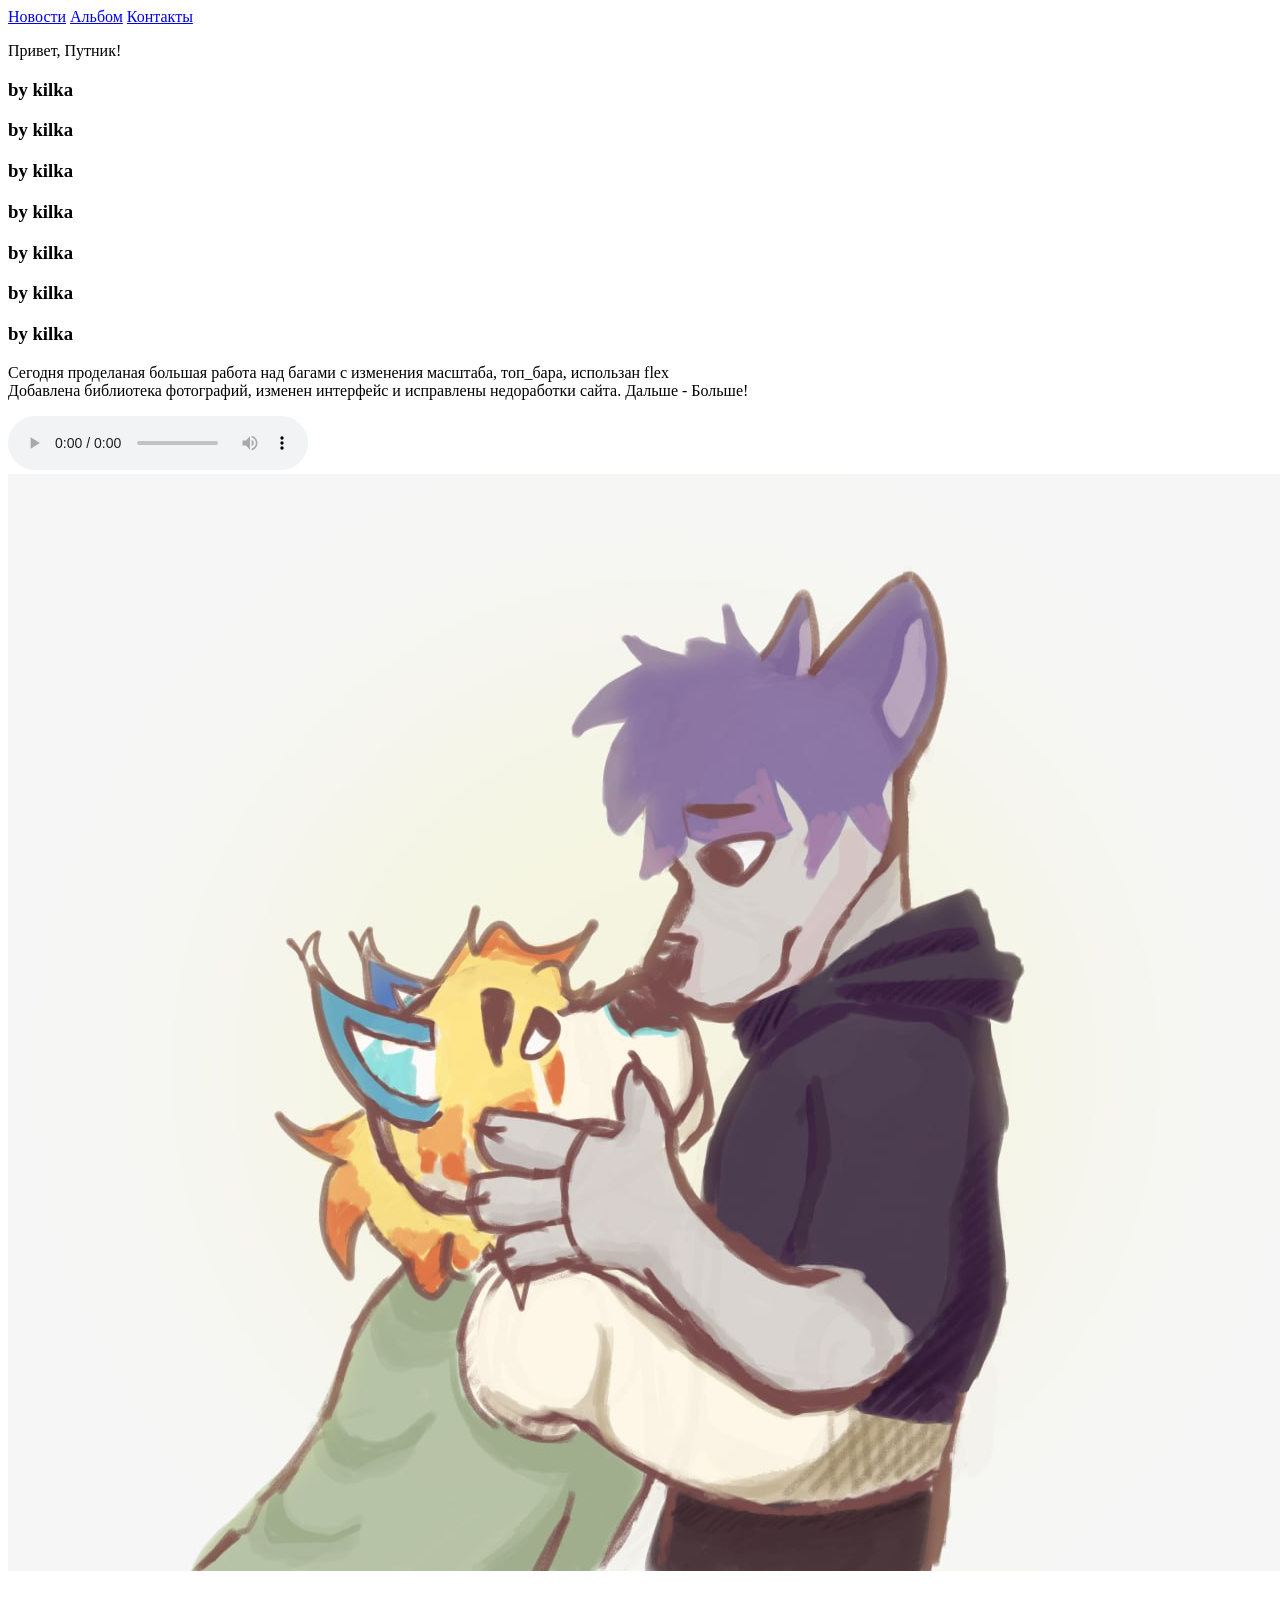
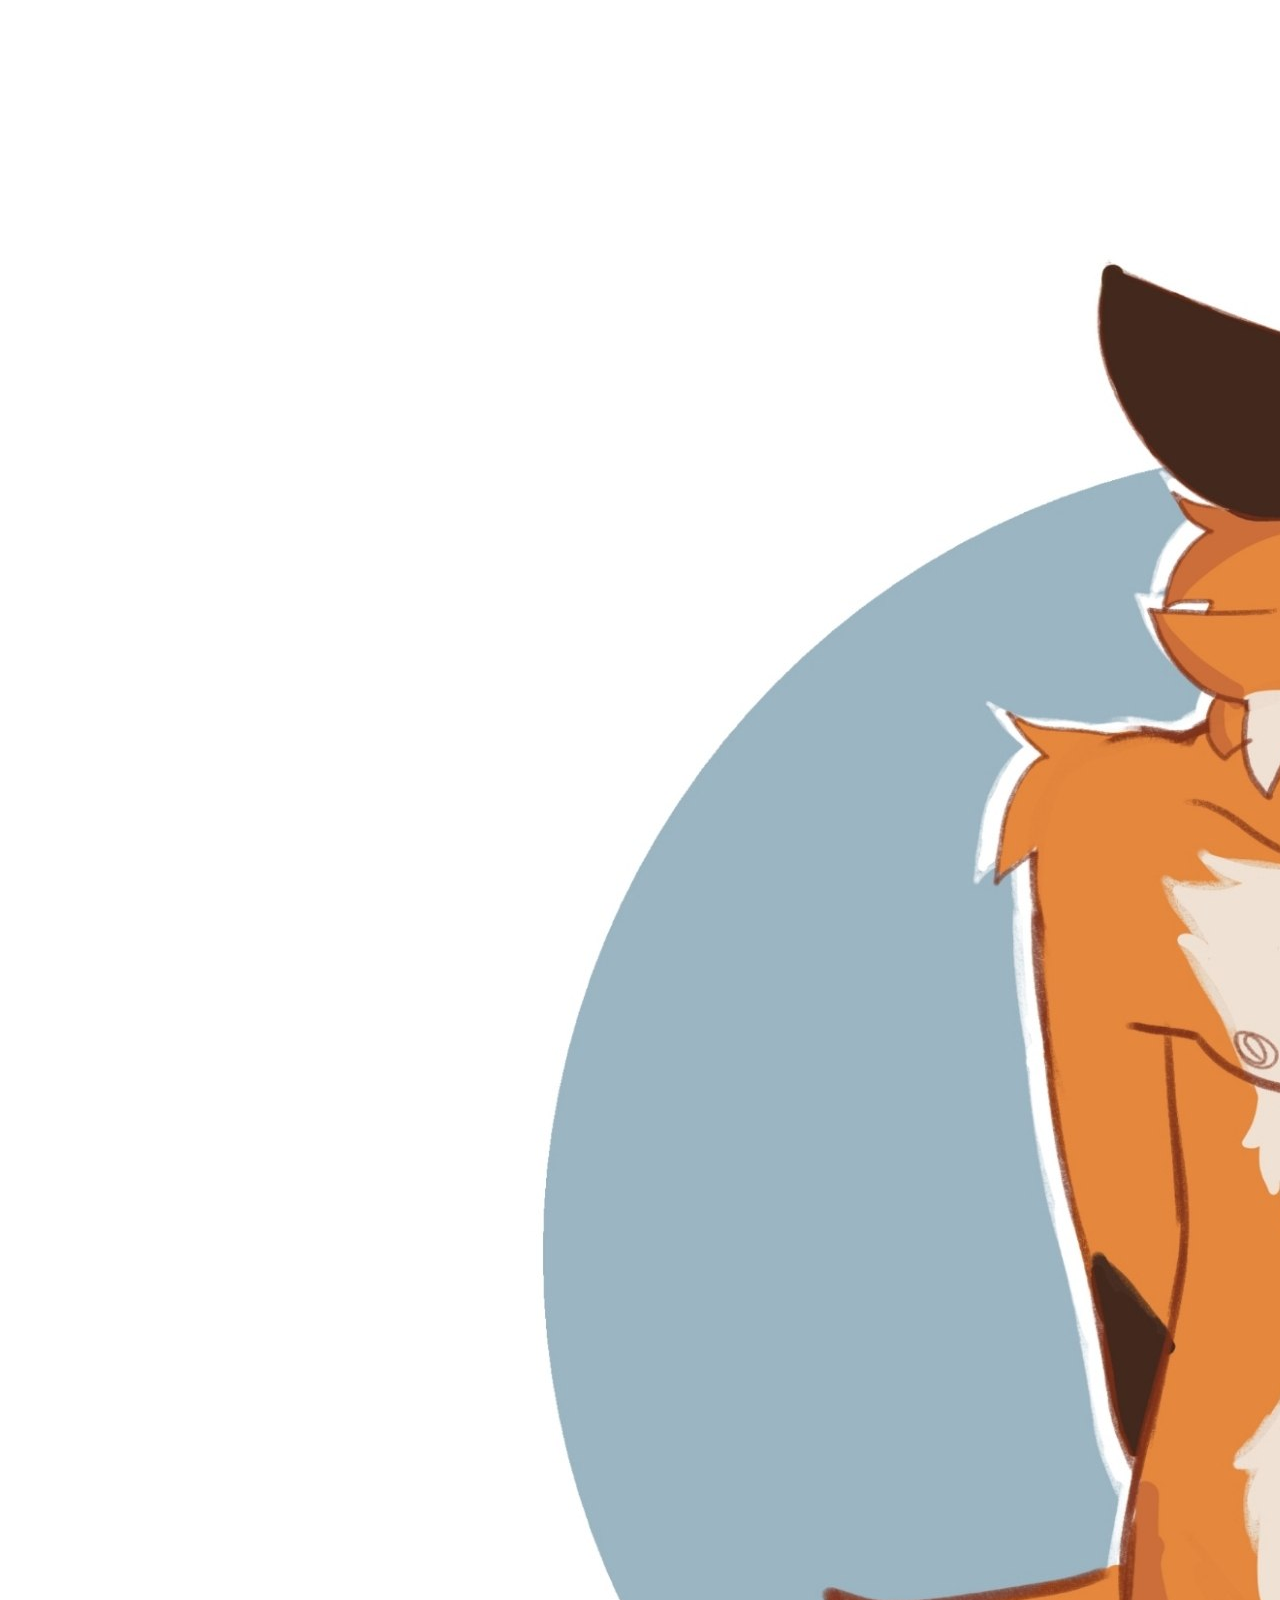
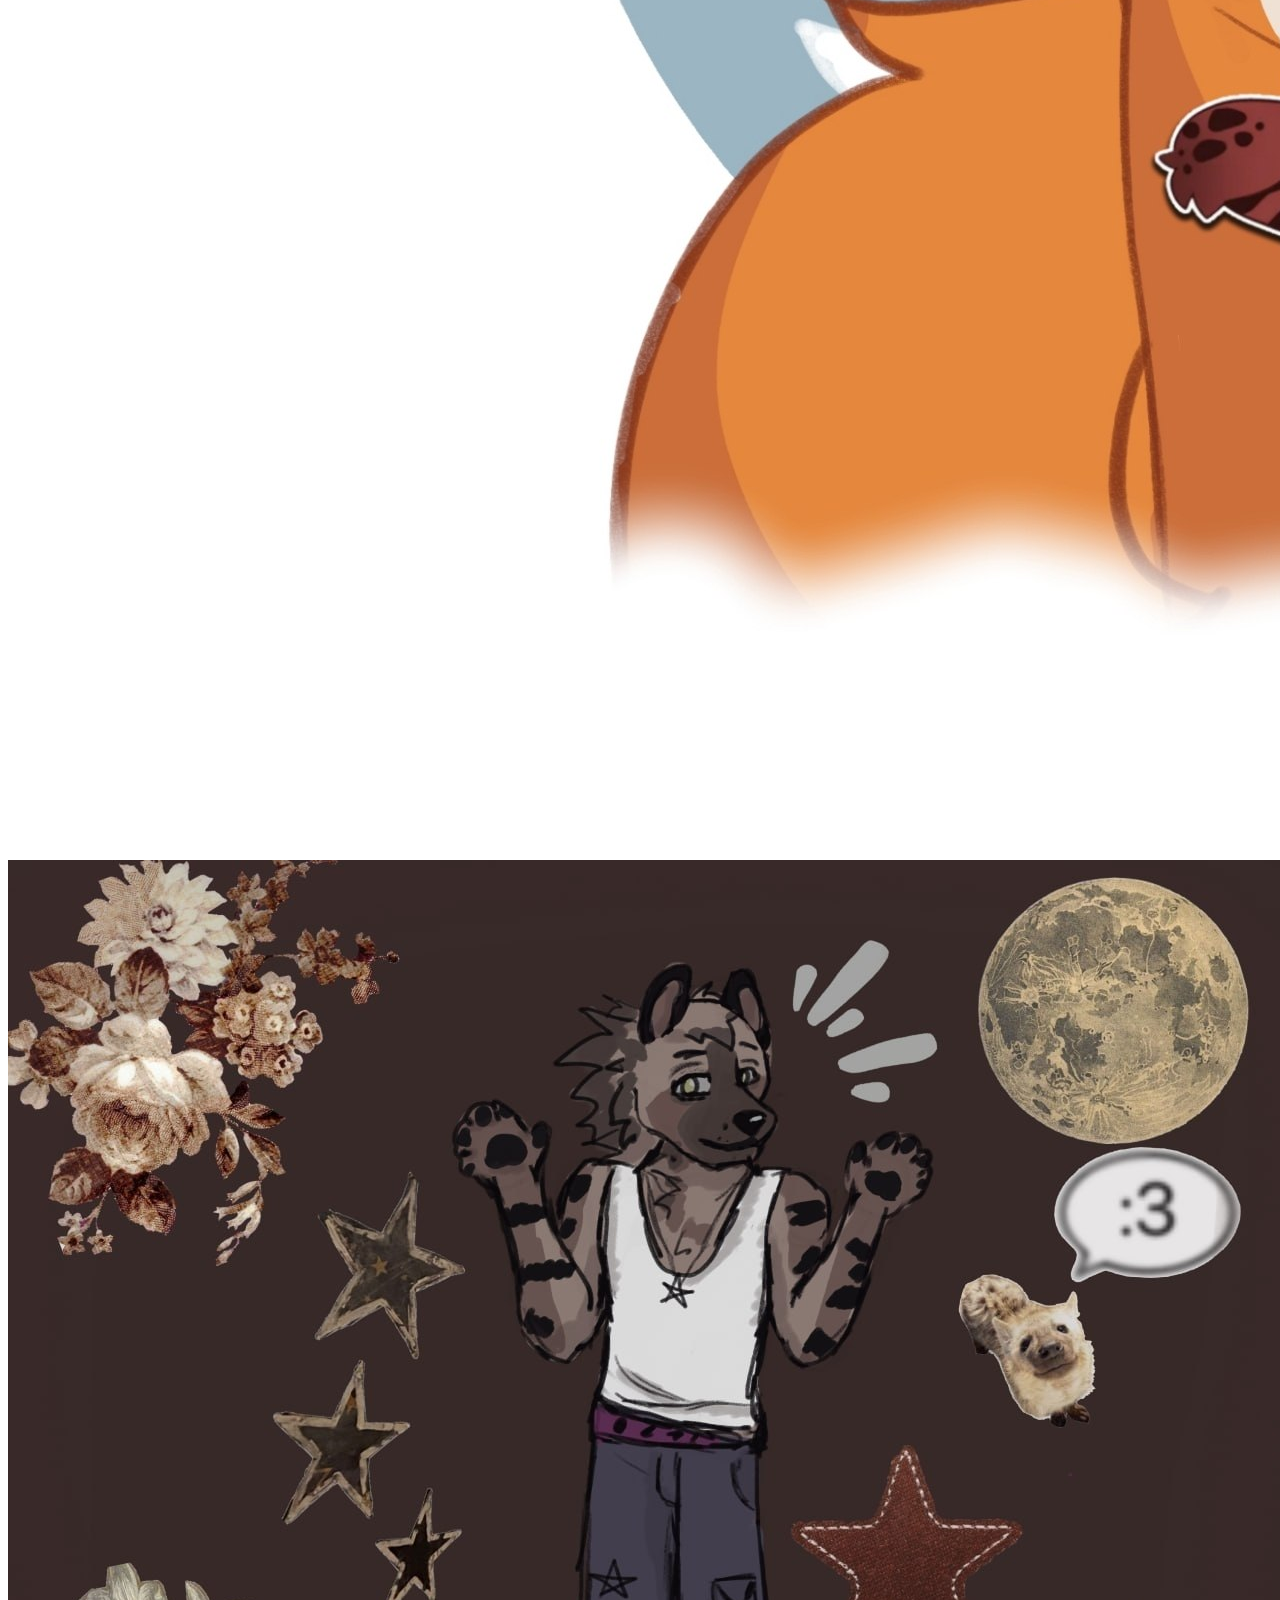
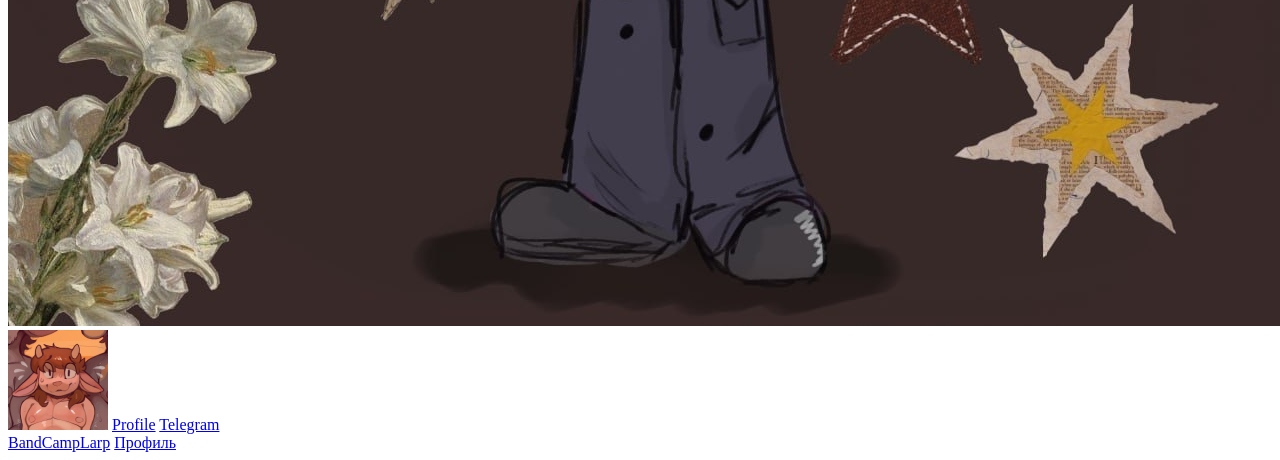
==== index.html @ ea05cd8d "Add files via upload" ====
<!DOCTYPE html>

<head>
<title>BandCampLarp</title>
<link rel="stylesheet" href="assets/css/style.css">
</head>

<body>

<main class="main">

<div class="background">
  <div class="content">

    <div class="headblock"></div>

      <nav class="head">
      <a class="button" href="index.html">Новости</a>
      <a class="button"  href="albom.html">Альбом</a>
      <a class="button"  href="about.html">Контакты</a>
      </nav>

      <div class="row">
        <div class="text">
          <p>Привет, Путник!</p>
          <h3>by kilka</h3>
          <h3>by kilka</h3>
          <h3>by kilka</h3>
          <h3>by kilka</h3> 
          <h3>by kilka</h3> 
          <h3>by kilka</h3> 
          <h3>by kilka</h3> 
          <p class="newtext">Сегодня проделаная большая работа над багами с изменения масштаба, топ_бара, использан flex <br> 
            Добавлена библиотека фотографий, изменен интерфейс и исправлены недоработки сайта.  Дальше - Больше! </p>
            
            <audio controls class="audio">
            <source src="assets/music/Labirhin - THE STARS ARE FALLING.flac" type="audio/mpeg">
            </audio>
          </div>
        <div class="albom">
        <img  src="assets/image/photo4.jpg" alt="albom">
        <img src="assets/image/photo.jpg" alt="">
        <img src="assets/image/photo2.jpg" alt="">
          </div>
        <div class="block3">
        <img  class="avatar" src="assets/image/avatar.jpg" alt="avatar">
        <a href="#" class="text">Profile</a>
        <a href="https://t.me/kilkatheboxart" class="text">Telegram</a>
       </div> 

      </div>

  </div>
</div>

<div class="navbar">
  <a href="index.html">BandCampLarp</a>
  <a  class="profilebutton" href="#contact">Профиль</a>
</div>

</main>

</body>
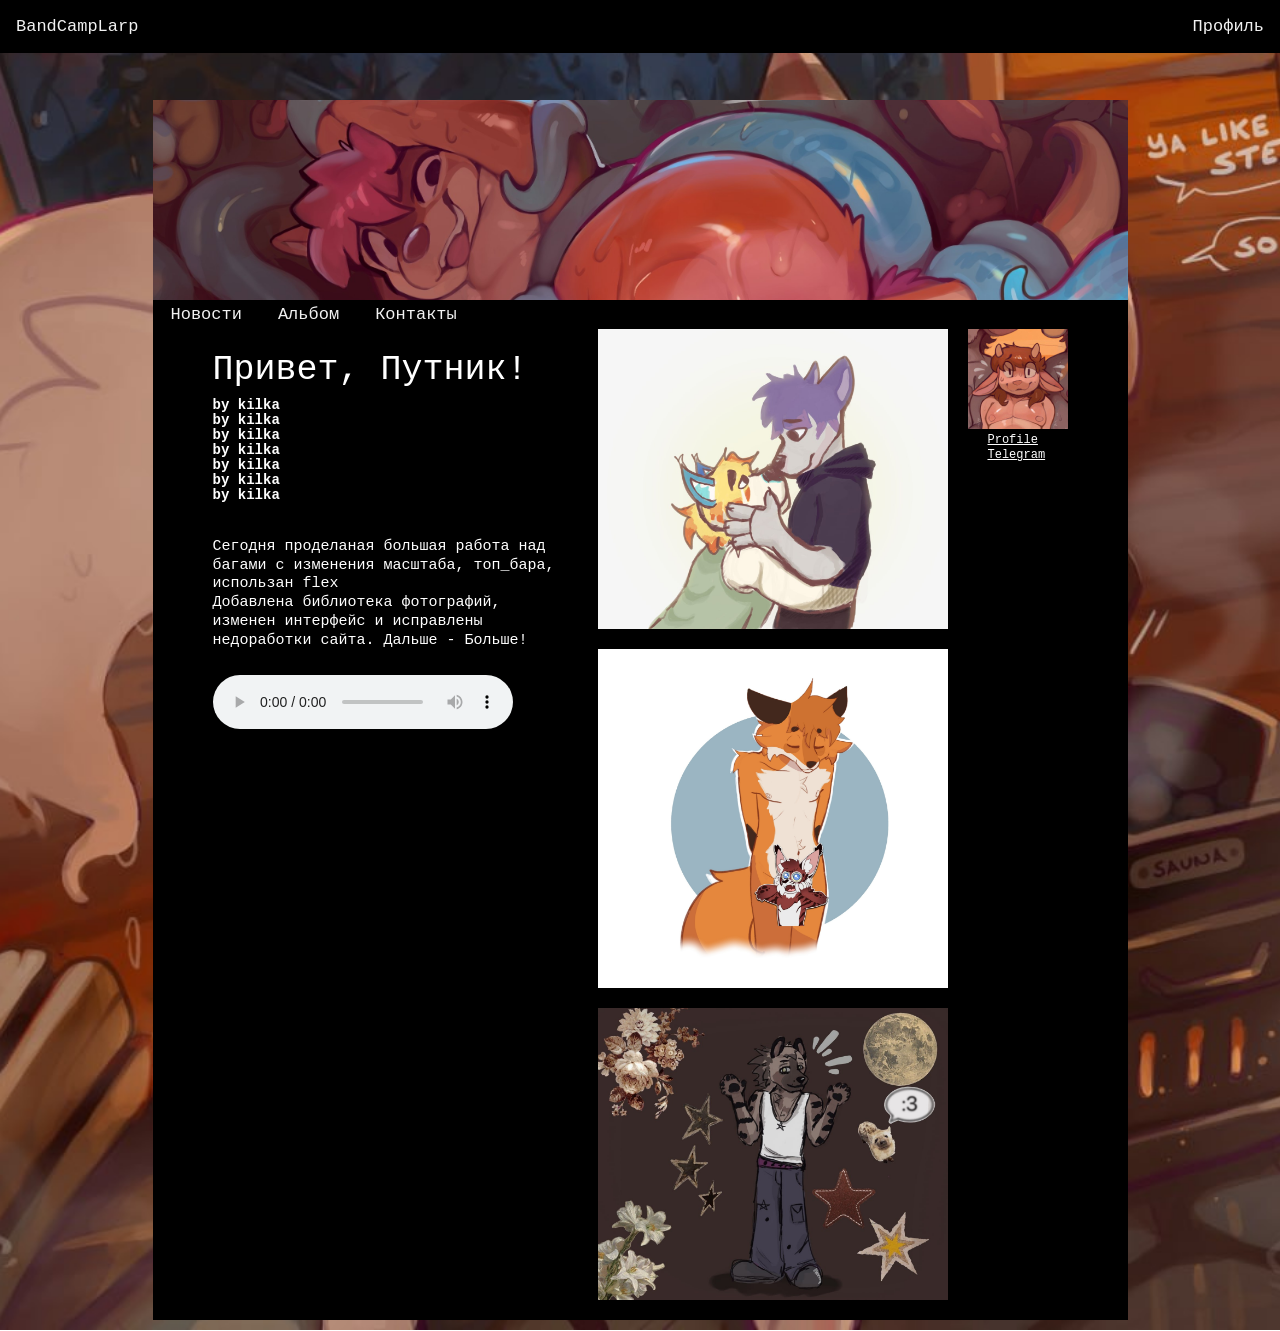
==== commit d580b78f: "Update index.html" ====
--- a/index.html
+++ b/index.html
@@ -34,7 +34,7 @@
             Добавлена библиотека фотографий, изменен интерфейс и исправлены недоработки сайта.  Дальше - Больше! </p>
             
             <audio controls class="audio">
-            <source src="assets/music/Labirhin - THE STARS ARE FALLING.flac" type="audio/mpeg">
+            <source src="Labirhin - THE STARS ARE FALLING.mp3" type="audio/mpeg">
             </audio>
           </div>
         <div class="albom">
@@ -60,4 +60,4 @@
 
 </main>
 
-</body>+</body>
--- a/assets/css/style.css
+++ b/assets/css/style.css
@@ -0,0 +1,156 @@
+html, body, ul, ol, li {
+  margin: 0;
+padding: 0;
+}
+ul, ol {
+list-style: none;
+}
+h1 {
+margin: 15px 0px 5px 0px;
+padding: 0;
+}
+h4 {
+margin-top: 5px;
+padding: 0;
+}
+h3 {
+margin: 0px;
+padding: 0;
+}
+.a {
+margin: 0px;
+padding: 0;
+}
+.main{
+font-family: monospace;
+}
+
+p {
+  font-size: 35px;
+  line-height: 1.25em;
+  margin: 20px 0px 5px 0px;
+}
+
+.navbar {
+display: flex;
+align-items: center;
+justify-content: space-between;
+overflow: hidden;
+background-color: black;
+position: fixed;
+top: 0;
+height: 53px;
+width: 100%;
+  }
+.navbar a {
+float: left;
+display: block;
+color: 
+#f2f2f2;
+text-align: center;
+padding: 14px 16px;
+text-decoration: none;
+font-size: 17px;
+  }
+.navbar a:hover {
+background: #ddd;
+color: 
+#222222;
+  }
+
+.background {
+  padding: 100px 0px 10px 0px;
+display: flex;
+justify-content: center;
+align-items: stretch;
+position: relative; 
+background-image: url(../image/background.jpg); 
+min-height: 100vh;
+background-size: cover;    
+background-position: center; 
+background-repeat: no-repeat;
+}
+
+.content {
+display: flex;
+flex-direction: column;
+background-color: black;
+width: 90%;
+max-width: 975px;
+min-height: 95%;
+  }
+
+.headblock {
+background-image: url(../image/headblock.jpg);
+background-size: cover; 
+background-position: center;
+background-repeat: no-repeat;
+max-width: 100%;
+height: 200px;
+display: block;
+font-size: 0;
+min-height: 40px;
+  }   
+
+.head {
+display: flex;
+flex-direction: row;
+}
+
+.button {
+display: block;
+color: #f2f2f2;
+text-align: center;
+padding: 5px 18px;
+text-decoration: none;
+font-size: 17px;
+}
+
+.button:hover {
+background: #ddd;
+color: black;
+}
+
+.row {
+display: flex;
+flex-wrap: wrap;
+flex-direction: row;
+align-items: start;
+gap: 20px;
+padding: 0px 40px 0px 40px;
+}
+
+.text {
+font-size: 12px;
+line-height: 1.25em;
+padding:  0px 20px 0px 20px;
+color: #fff;
+display: flex;
+flex: 1;
+flex-direction: column;
+}
+.newtext {
+margin-top: 35px;
+font-size: 15px;
+}
+
+.albom {
+display: flex;
+flex-direction: column;
+width: 350px;
+height: auto;
+max-width: 100%;
+padding: 0px 0px 0px 0px;
+gap: 20px;
+padding-bottom: 20px;
+}
+.avatar {
+width: 100px;
+height: auto;
+max-width: 100%;
+padding: 0px 20px 0px 0px;
+}
+
+.audio {
+  padding: 20px 0px 0px 0px;
+}
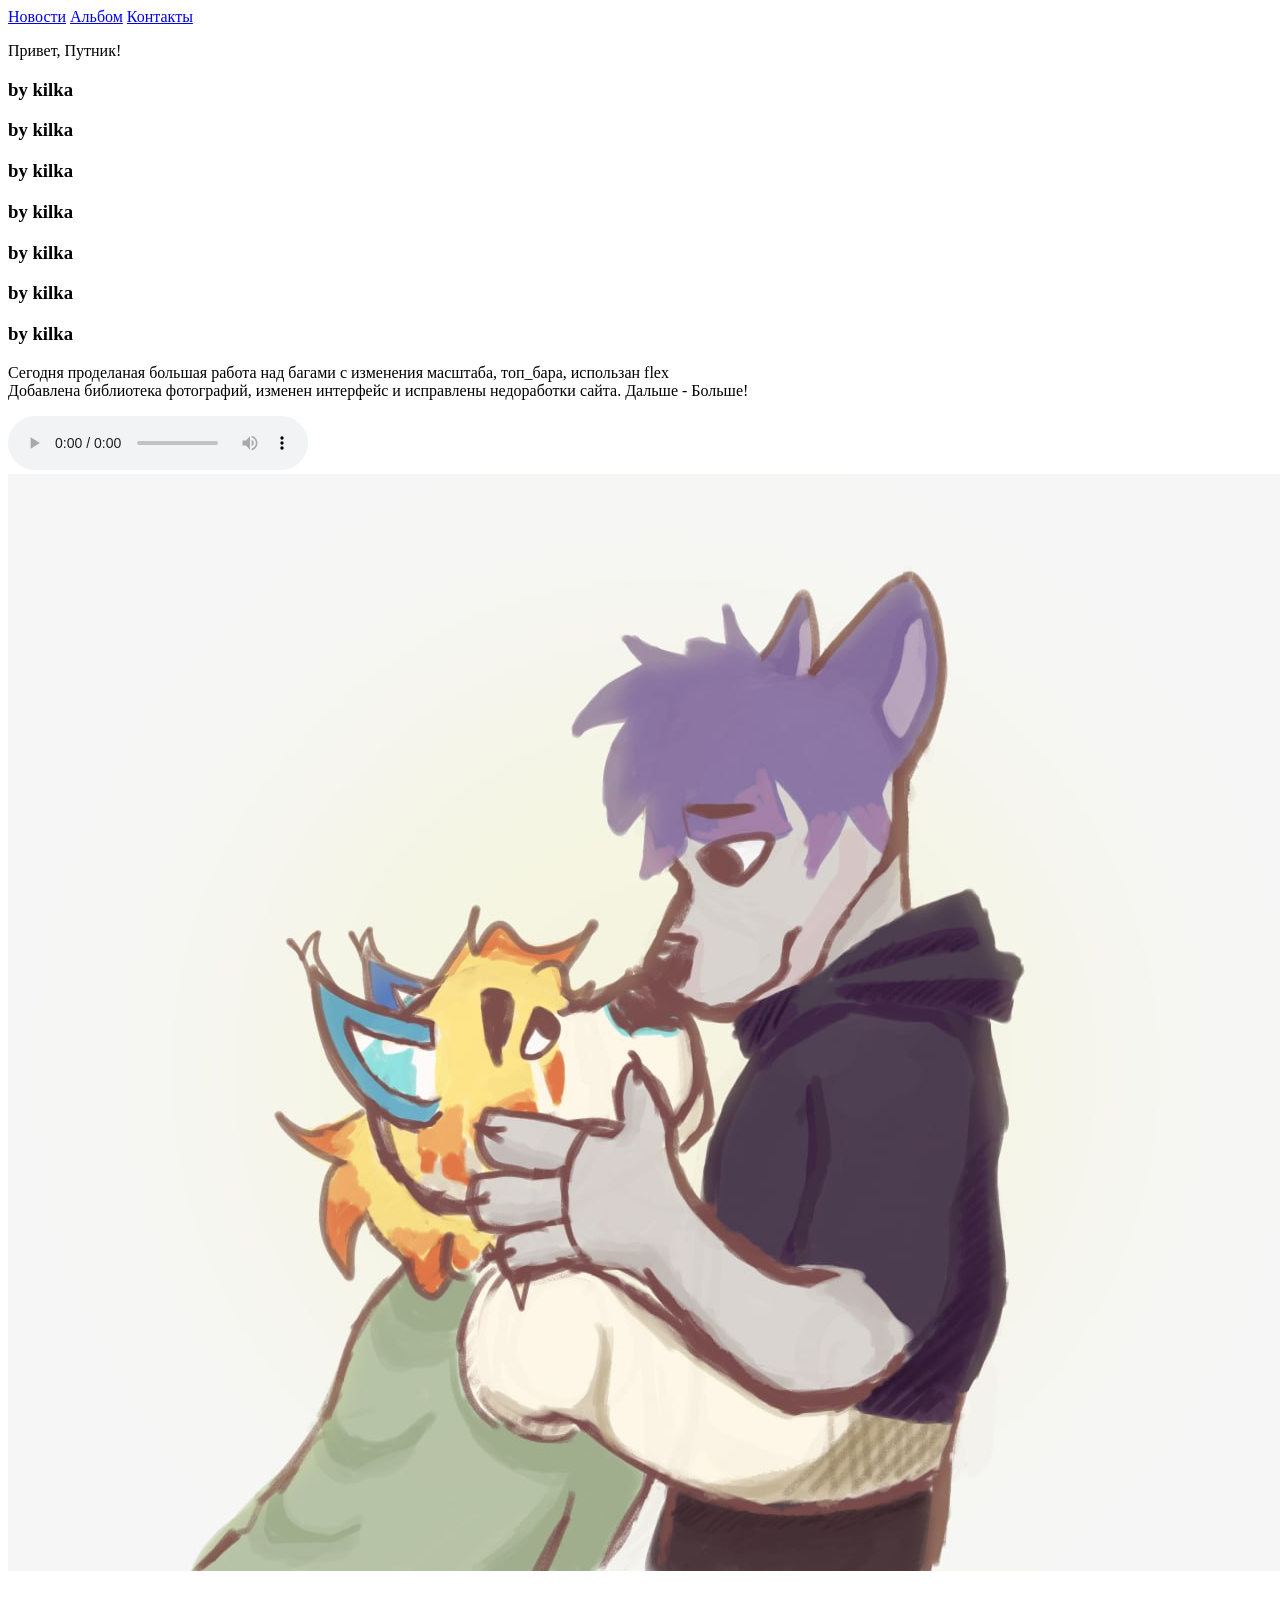
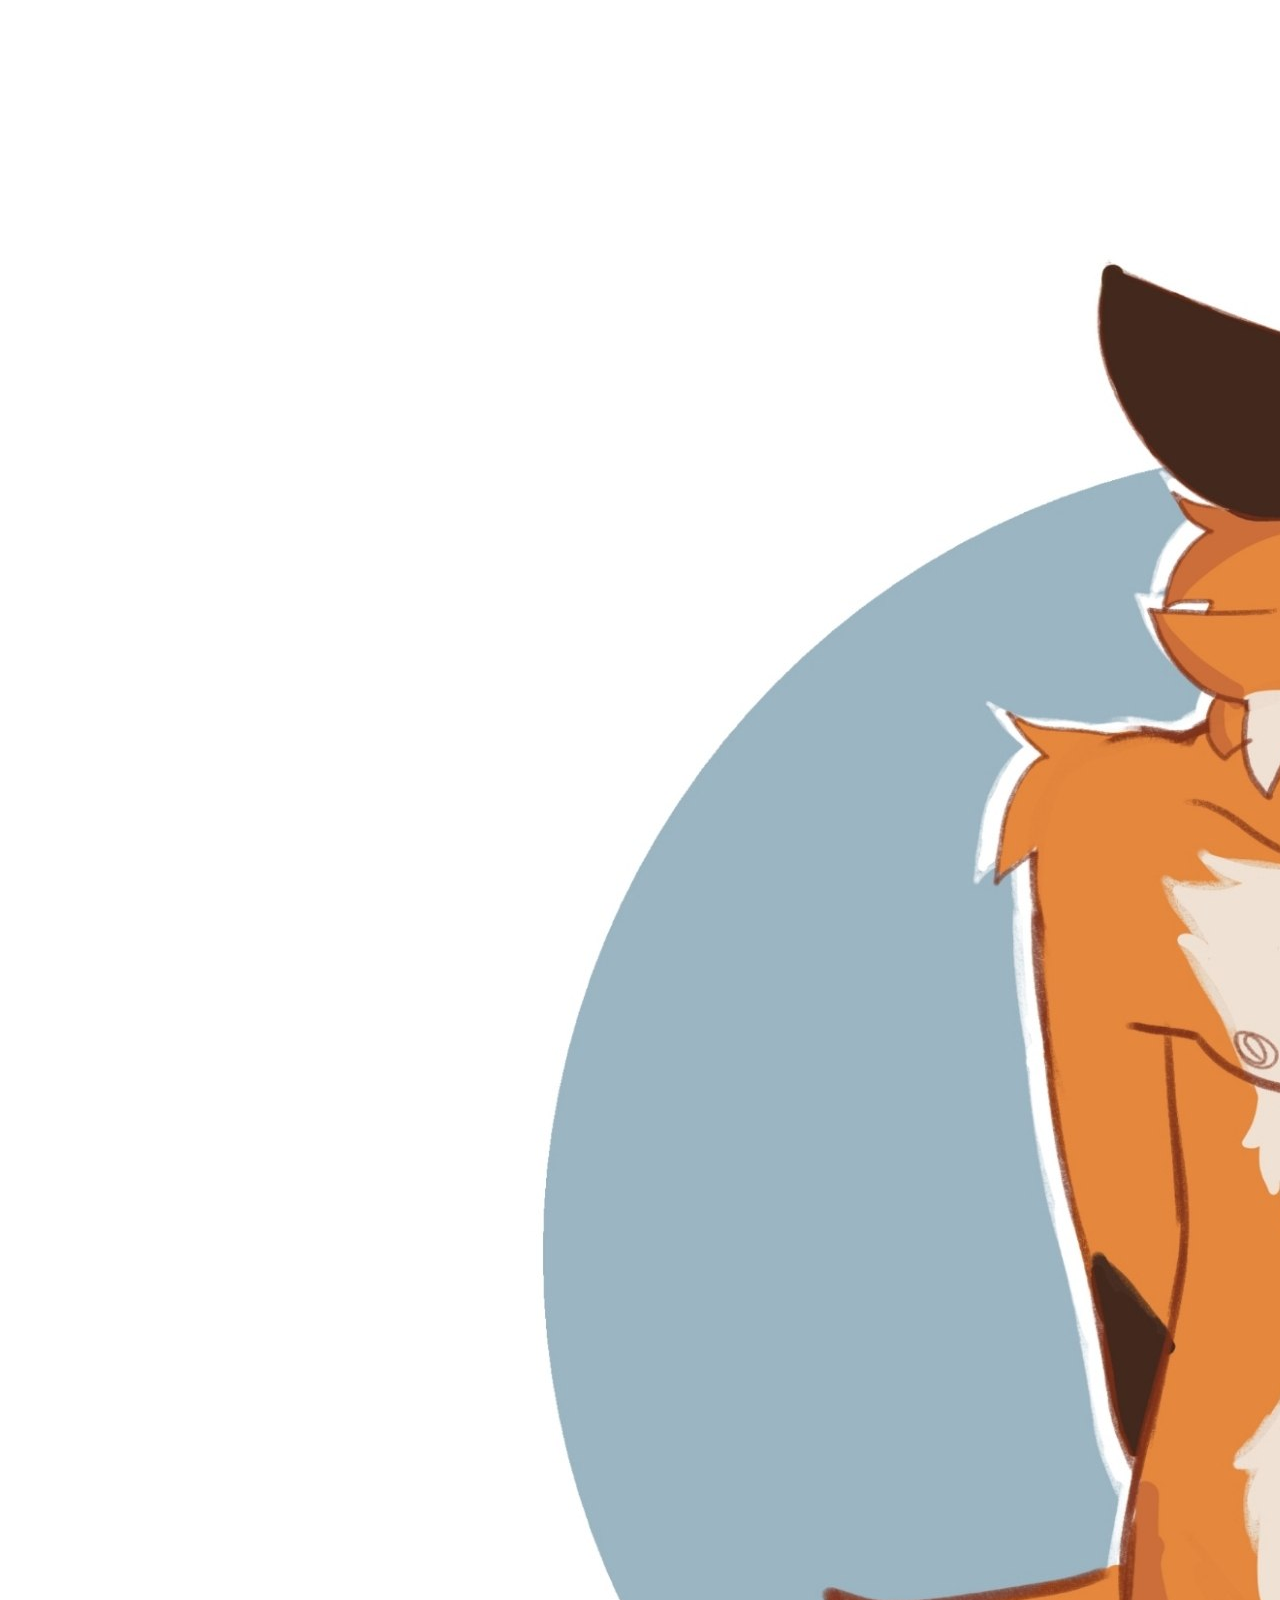
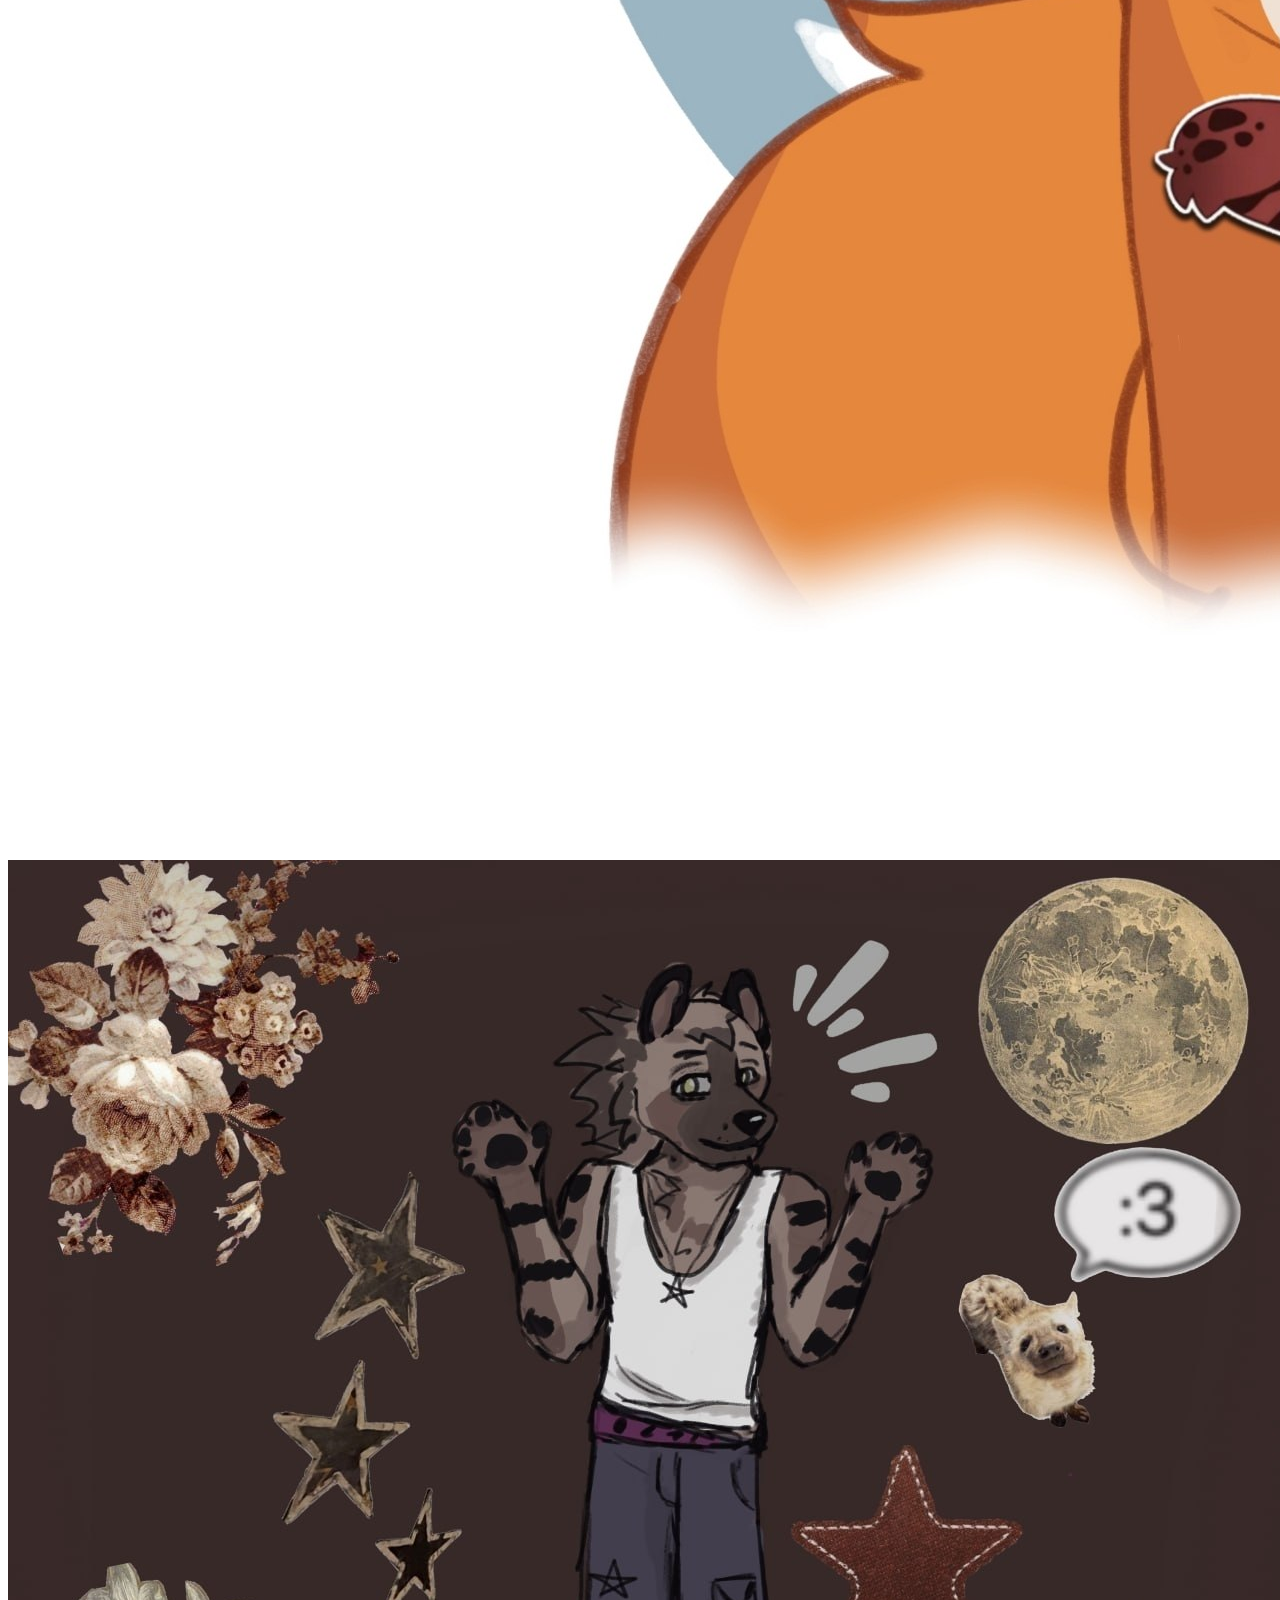
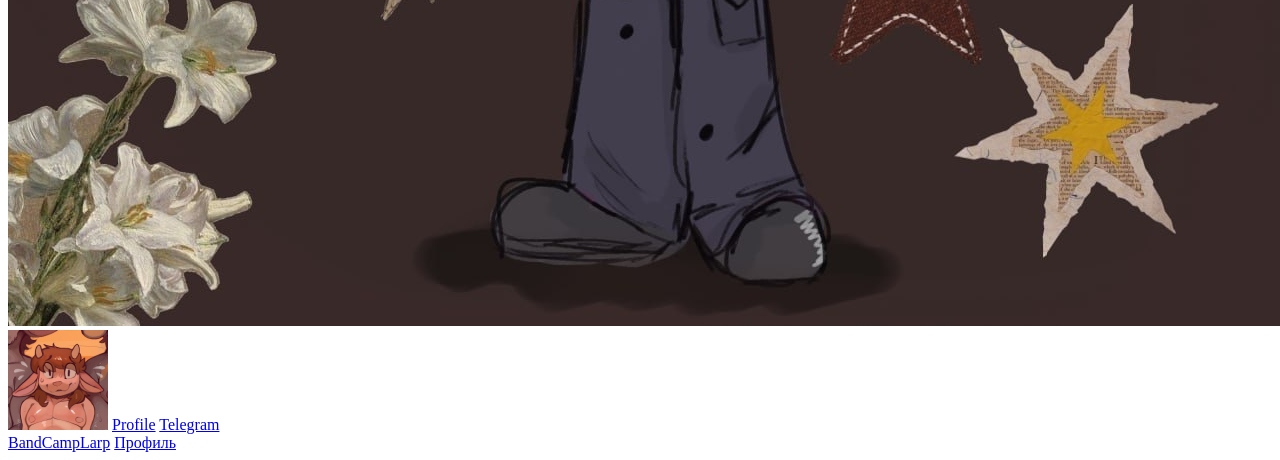
==== commit f145f9b8: "Update index.html" ====
--- a/index.html
+++ b/index.html
@@ -2,7 +2,7 @@
 
 <head>
 <title>BandCampLarp</title>
-<link rel="stylesheet" href="assets/css/style.css">
+<link rel="stylesheet" href="furrypage/assets/css/style.css">
 </head>
 
 <body>
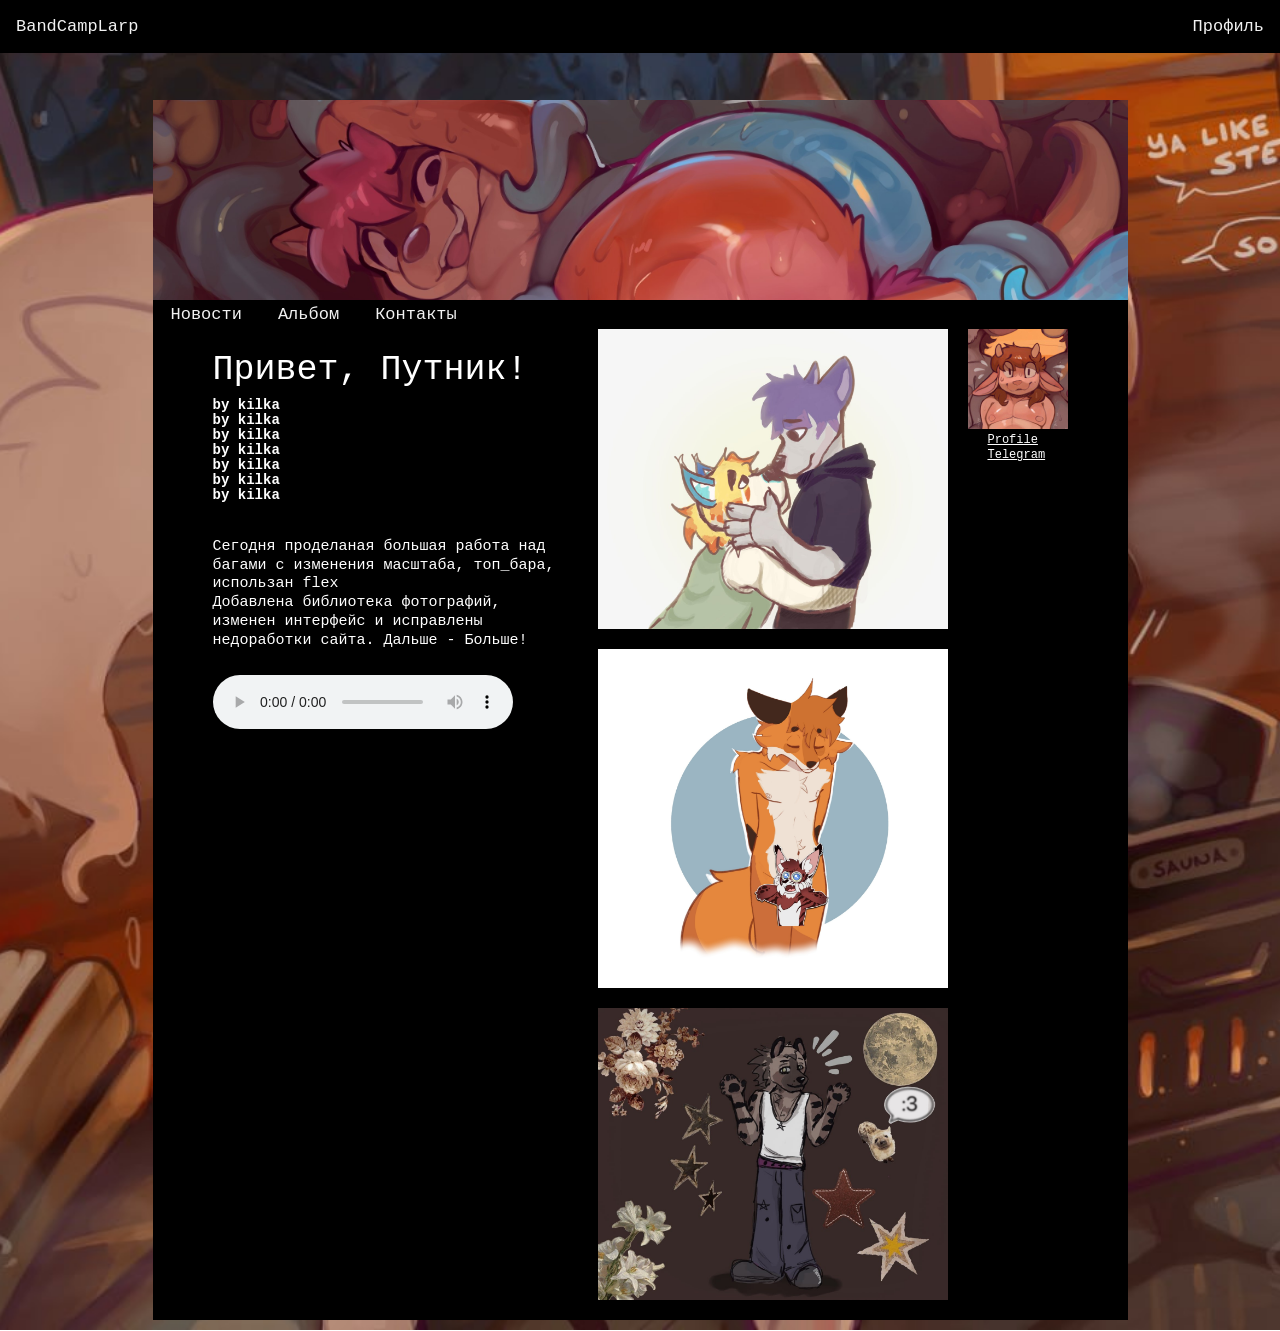
==== commit fdc3680d: "Update index.html" ====
--- a/index.html
+++ b/index.html
@@ -2,7 +2,7 @@
 
 <head>
 <title>BandCampLarp</title>
-<link rel="stylesheet" href="furrypage/assets/css/style.css">
+<link rel="stylesheet" href="assets/css/style.css">
 </head>
 
 <body>
--- a/assets/css/style.css
+++ b/assets/css/style.css
@@ -0,0 +1,156 @@
+html, body, ul, ol, li {
+  margin: 0;
+padding: 0;
+}
+ul, ol {
+list-style: none;
+}
+h1 {
+margin: 15px 0px 5px 0px;
+padding: 0;
+}
+h4 {
+margin-top: 5px;
+padding: 0;
+}
+h3 {
+margin: 0px;
+padding: 0;
+}
+.a {
+margin: 0px;
+padding: 0;
+}
+.main{
+font-family: monospace;
+}
+
+p {
+  font-size: 35px;
+  line-height: 1.25em;
+  margin: 20px 0px 5px 0px;
+}
+
+.navbar {
+display: flex;
+align-items: center;
+justify-content: space-between;
+overflow: hidden;
+background-color: black;
+position: fixed;
+top: 0;
+height: 53px;
+width: 100%;
+  }
+.navbar a {
+float: left;
+display: block;
+color: 
+#f2f2f2;
+text-align: center;
+padding: 14px 16px;
+text-decoration: none;
+font-size: 17px;
+  }
+.navbar a:hover {
+background: #ddd;
+color: 
+#222222;
+  }
+
+.background {
+  padding: 100px 0px 10px 0px;
+display: flex;
+justify-content: center;
+align-items: stretch;
+position: relative; 
+background-image: url(../image/background.jpg); 
+min-height: 100vh;
+background-size: cover;    
+background-position: center; 
+background-repeat: no-repeat;
+}
+
+.content {
+display: flex;
+flex-direction: column;
+background-color: black;
+width: 90%;
+max-width: 975px;
+min-height: 95%;
+  }
+
+.headblock {
+background-image: url(../image/headblock.jpg);
+background-size: cover; 
+background-position: center;
+background-repeat: no-repeat;
+max-width: 100%;
+height: 200px;
+display: block;
+font-size: 0;
+min-height: 40px;
+  }   
+
+.head {
+display: flex;
+flex-direction: row;
+}
+
+.button {
+display: block;
+color: #f2f2f2;
+text-align: center;
+padding: 5px 18px;
+text-decoration: none;
+font-size: 17px;
+}
+
+.button:hover {
+background: #ddd;
+color: black;
+}
+
+.row {
+display: flex;
+flex-wrap: wrap;
+flex-direction: row;
+align-items: start;
+gap: 20px;
+padding: 0px 40px 0px 40px;
+}
+
+.text {
+font-size: 12px;
+line-height: 1.25em;
+padding:  0px 20px 0px 20px;
+color: #fff;
+display: flex;
+flex: 1;
+flex-direction: column;
+}
+.newtext {
+margin-top: 35px;
+font-size: 15px;
+}
+
+.albom {
+display: flex;
+flex-direction: column;
+width: 350px;
+height: auto;
+max-width: 100%;
+padding: 0px 0px 0px 0px;
+gap: 20px;
+padding-bottom: 20px;
+}
+.avatar {
+width: 100px;
+height: auto;
+max-width: 100%;
+padding: 0px 20px 0px 0px;
+}
+
+.audio {
+  padding: 20px 0px 0px 0px;
+}
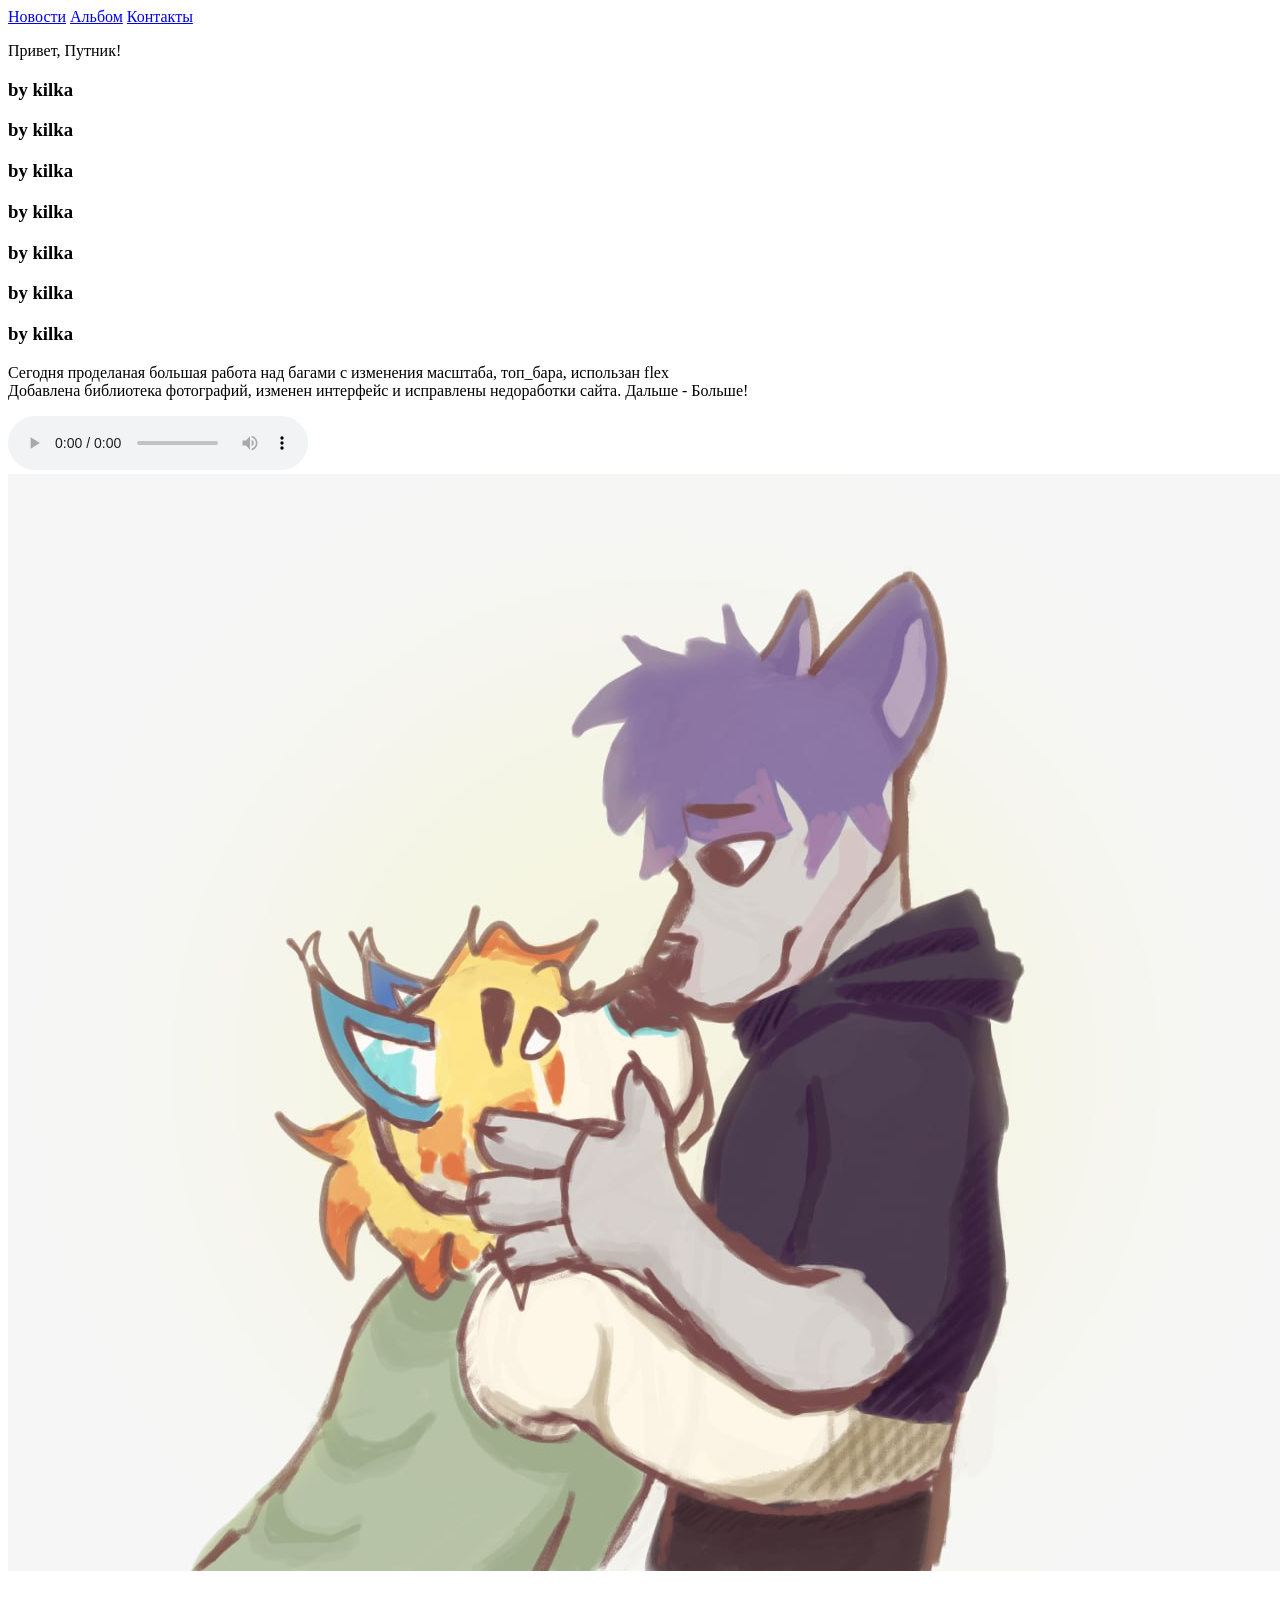
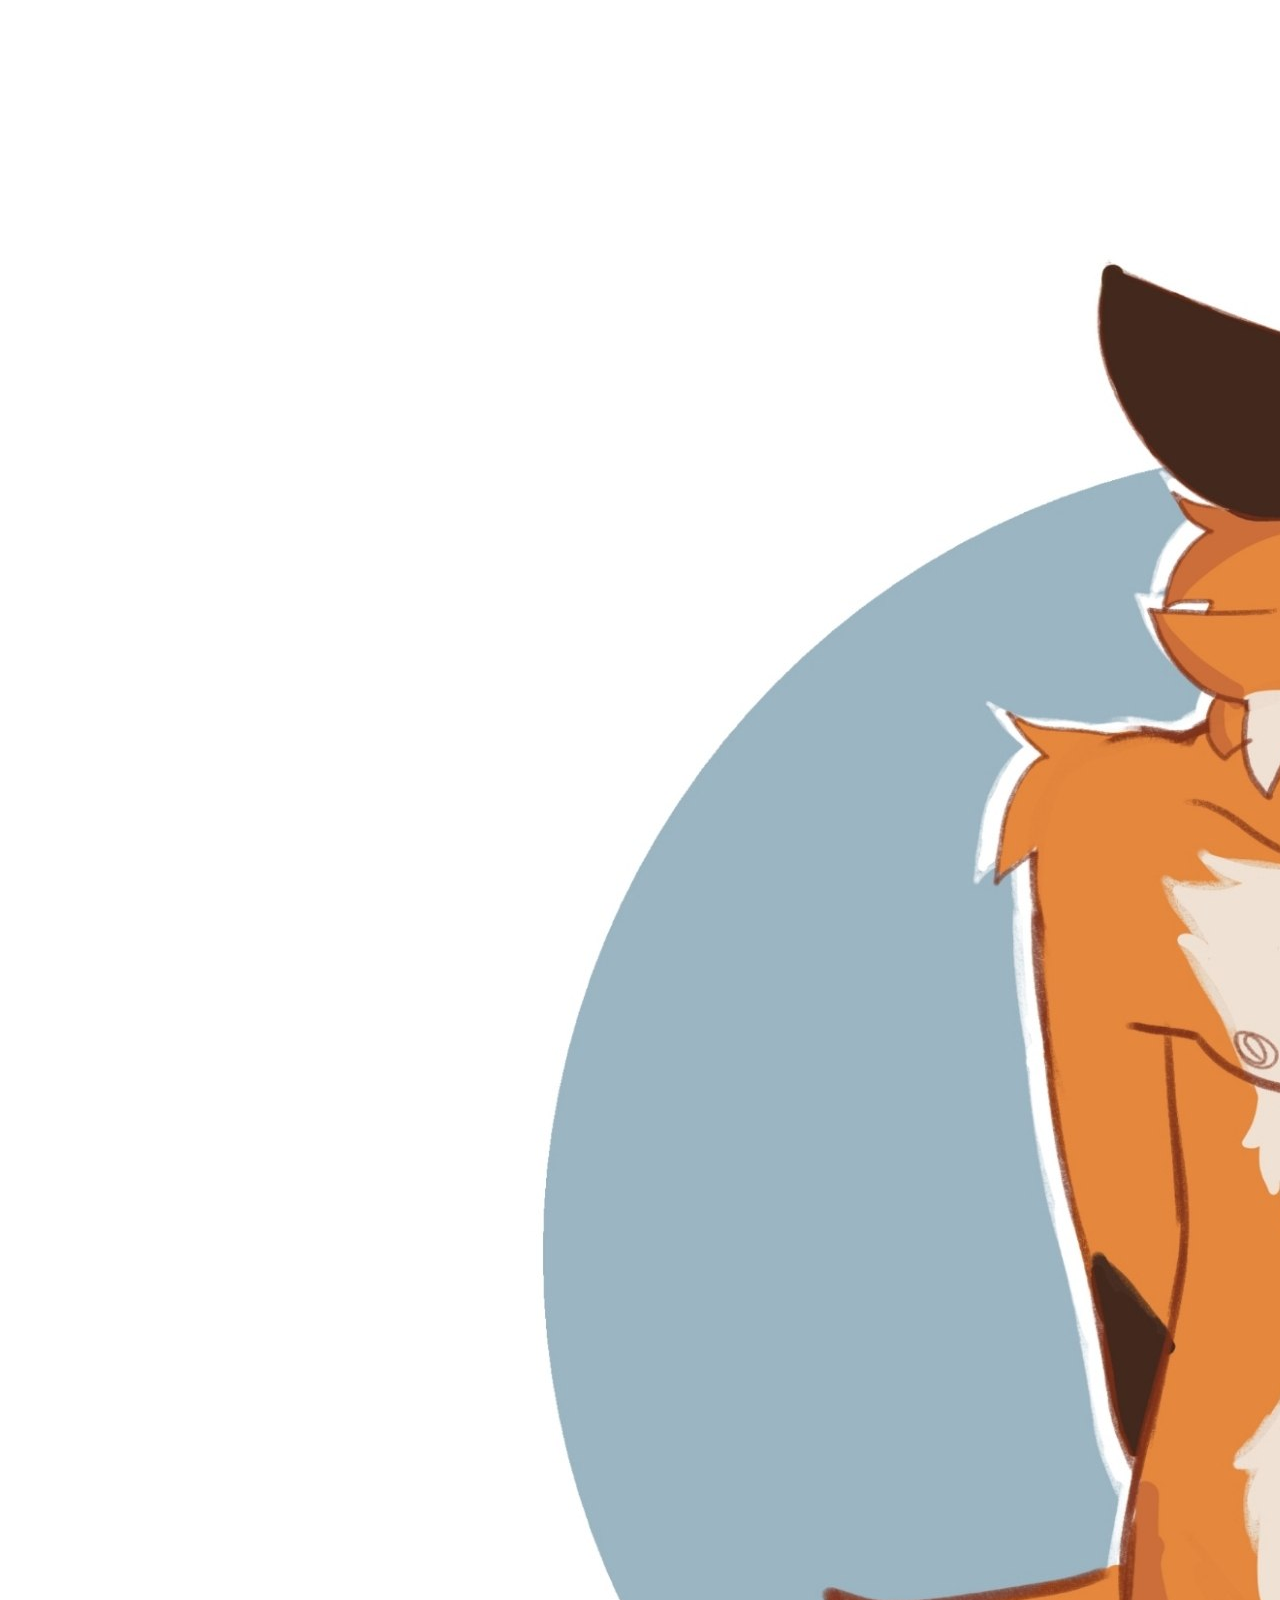
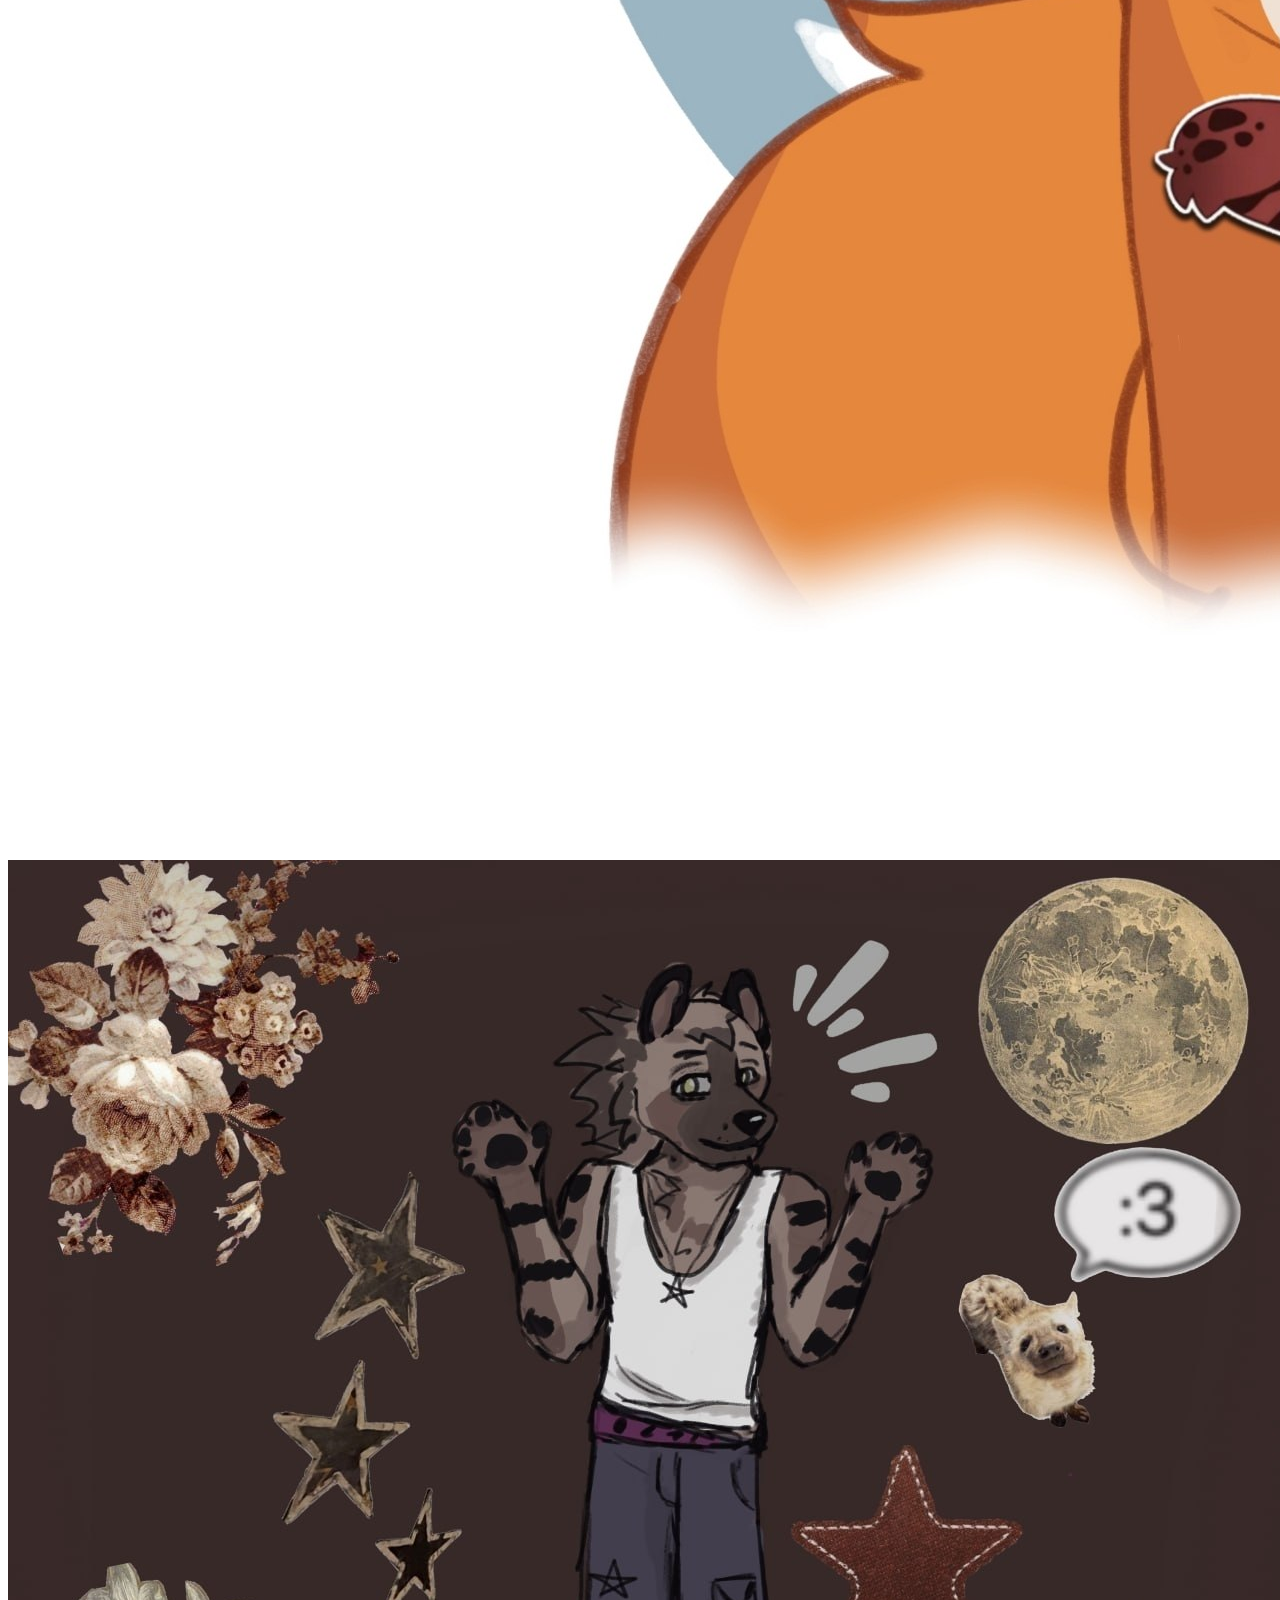
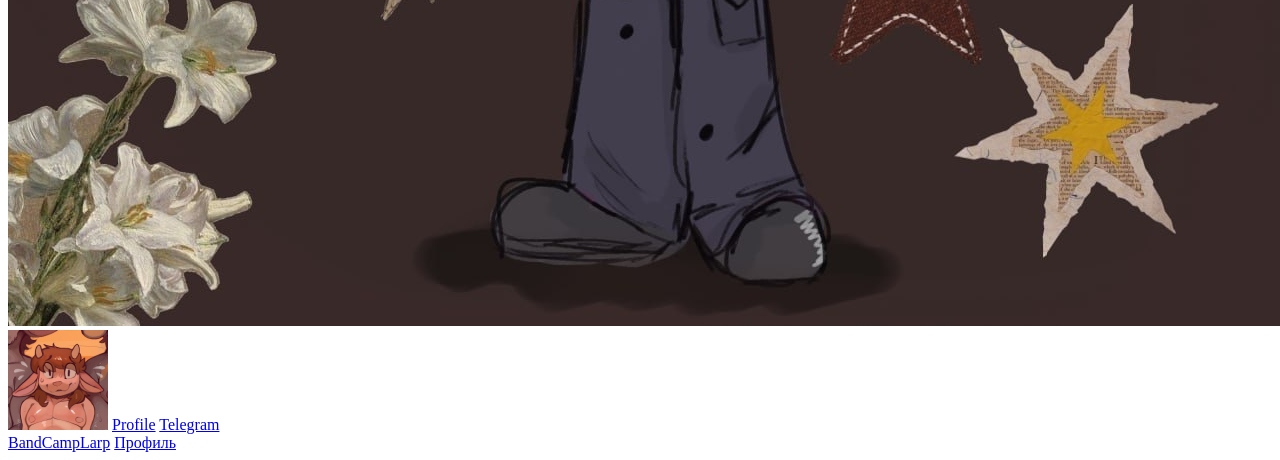
==== commit 8ef79663: "Update index.html" ====
--- a/index.html
+++ b/index.html
@@ -2,7 +2,7 @@
 
 <head>
 <title>BandCampLarp</title>
-<link rel="stylesheet" href="assets/css/style.css">
+<link rel="stylesheet" href="furrypage/assets/css/style.css">
 </head>
 
 <body>
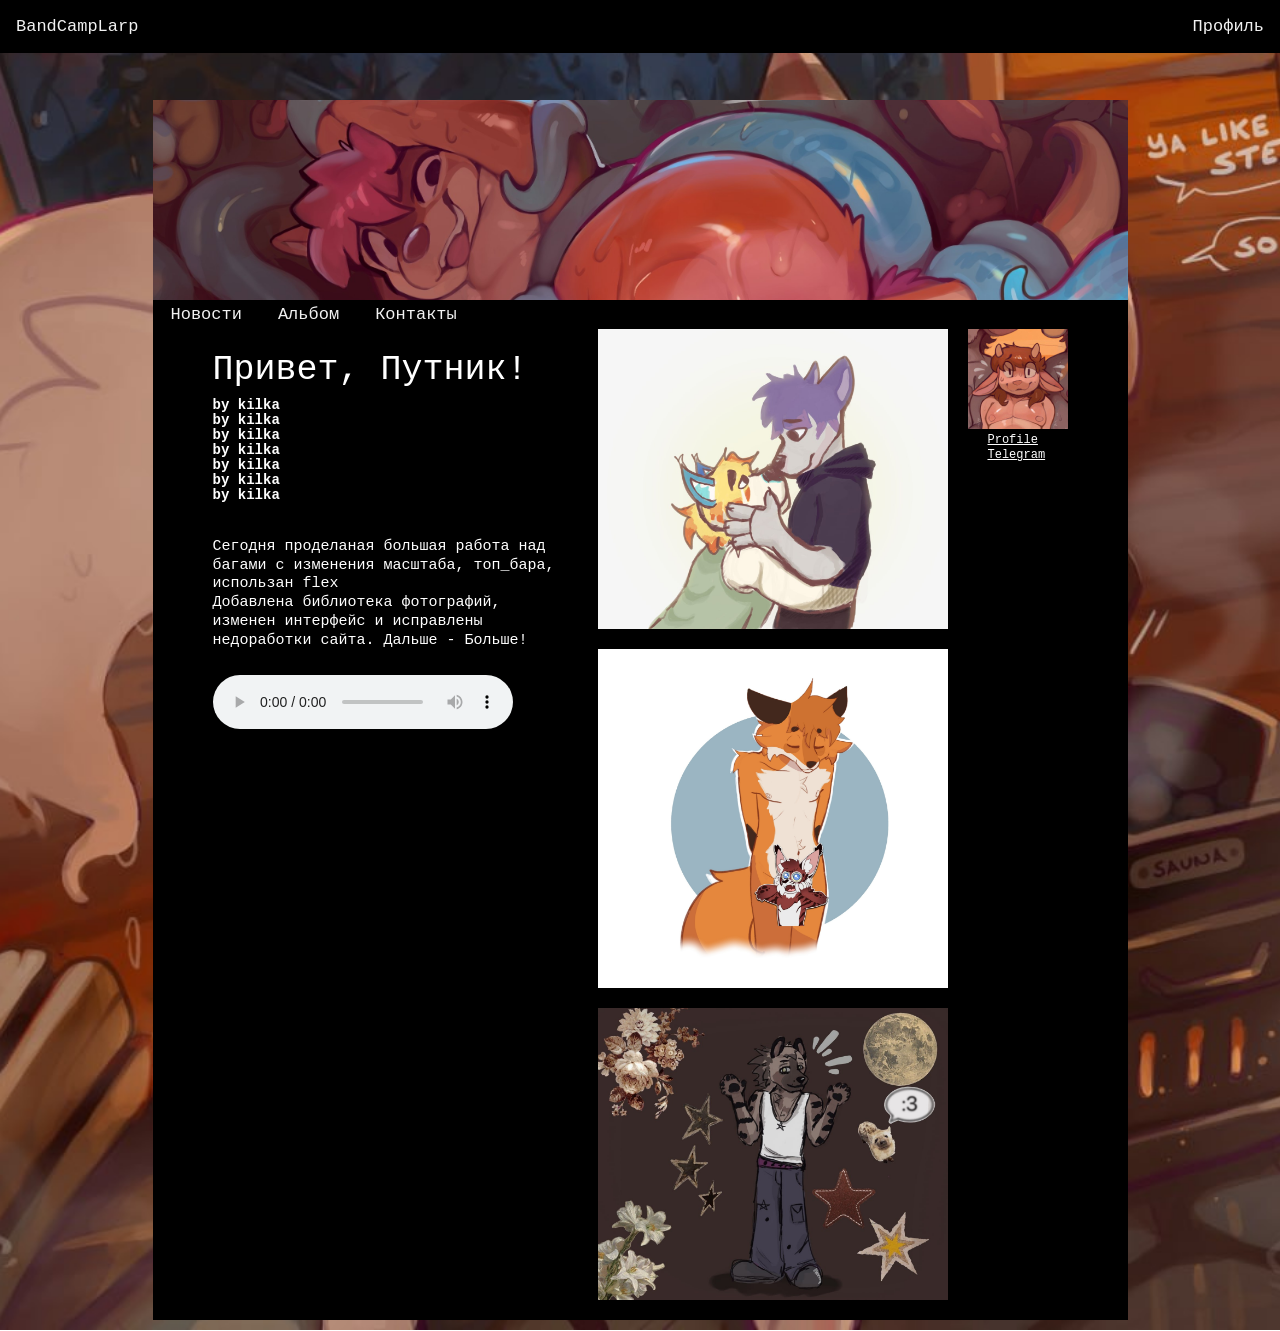
==== commit 54ddc955: "Update index.html" ====
--- a/index.html
+++ b/index.html
@@ -2,7 +2,7 @@
 
 <head>
 <title>BandCampLarp</title>
-<link rel="stylesheet" href="furrypage/assets/css/style.css">
+<link rel="stylesheet" href="assets/css/style.css">
 </head>
 
 <body>
--- a/assets/css/style.css
+++ b/assets/css/style.css
@@ -0,0 +1,156 @@
+html, body, ul, ol, li {
+  margin: 0;
+padding: 0;
+}
+ul, ol {
+list-style: none;
+}
+h1 {
+margin: 15px 0px 5px 0px;
+padding: 0;
+}
+h4 {
+margin-top: 5px;
+padding: 0;
+}
+h3 {
+margin: 0px;
+padding: 0;
+}
+.a {
+margin: 0px;
+padding: 0;
+}
+.main{
+font-family: monospace;
+}
+
+p {
+  font-size: 35px;
+  line-height: 1.25em;
+  margin: 20px 0px 5px 0px;
+}
+
+.navbar {
+display: flex;
+align-items: center;
+justify-content: space-between;
+overflow: hidden;
+background-color: black;
+position: fixed;
+top: 0;
+height: 53px;
+width: 100%;
+  }
+.navbar a {
+float: left;
+display: block;
+color: 
+#f2f2f2;
+text-align: center;
+padding: 14px 16px;
+text-decoration: none;
+font-size: 17px;
+  }
+.navbar a:hover {
+background: #ddd;
+color: 
+#222222;
+  }
+
+.background {
+  padding: 100px 0px 10px 0px;
+display: flex;
+justify-content: center;
+align-items: stretch;
+position: relative; 
+background-image: url(../image/background.jpg); 
+min-height: 100vh;
+background-size: cover;    
+background-position: center; 
+background-repeat: no-repeat;
+}
+
+.content {
+display: flex;
+flex-direction: column;
+background-color: black;
+width: 90%;
+max-width: 975px;
+min-height: 95%;
+  }
+
+.headblock {
+background-image: url(../image/headblock.jpg);
+background-size: cover; 
+background-position: center;
+background-repeat: no-repeat;
+max-width: 100%;
+height: 200px;
+display: block;
+font-size: 0;
+min-height: 40px;
+  }   
+
+.head {
+display: flex;
+flex-direction: row;
+}
+
+.button {
+display: block;
+color: #f2f2f2;
+text-align: center;
+padding: 5px 18px;
+text-decoration: none;
+font-size: 17px;
+}
+
+.button:hover {
+background: #ddd;
+color: black;
+}
+
+.row {
+display: flex;
+flex-wrap: wrap;
+flex-direction: row;
+align-items: start;
+gap: 20px;
+padding: 0px 40px 0px 40px;
+}
+
+.text {
+font-size: 12px;
+line-height: 1.25em;
+padding:  0px 20px 0px 20px;
+color: #fff;
+display: flex;
+flex: 1;
+flex-direction: column;
+}
+.newtext {
+margin-top: 35px;
+font-size: 15px;
+}
+
+.albom {
+display: flex;
+flex-direction: column;
+width: 350px;
+height: auto;
+max-width: 100%;
+padding: 0px 0px 0px 0px;
+gap: 20px;
+padding-bottom: 20px;
+}
+.avatar {
+width: 100px;
+height: auto;
+max-width: 100%;
+padding: 0px 20px 0px 0px;
+}
+
+.audio {
+  padding: 20px 0px 0px 0px;
+}
